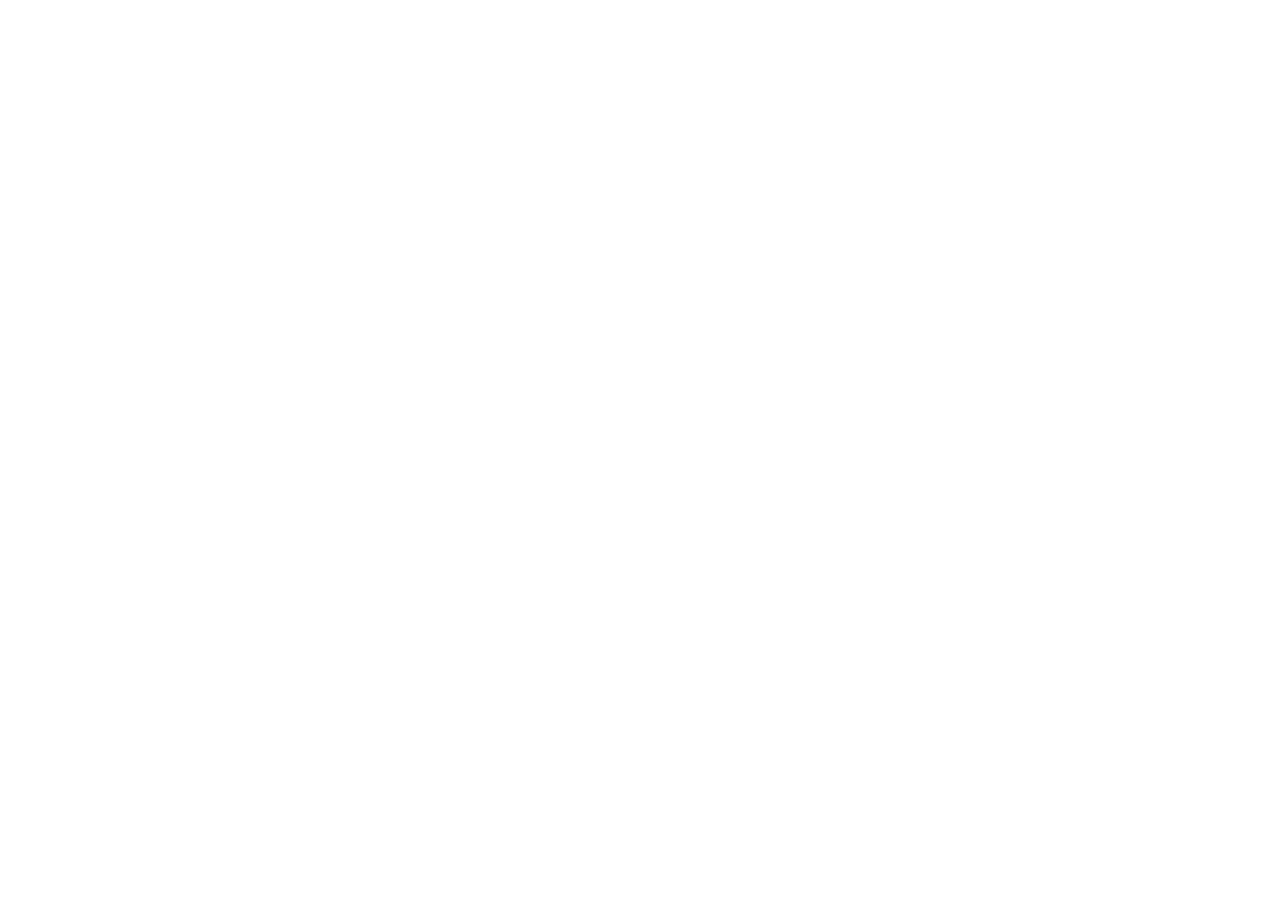
==== index.html @ ae908da1 "ibeamo" ====
<!DOCTYPE html>
<meta charset="UTF-8">
<title></title>

<html>
	<head>
	</head>

	<body>
		<script src="AudioContextMonkeyPatch.js" type="text/javascript"></script>
		<script src="buffer-loader.js" type="text/javascript"></script>
		<script src="main.js" type="text/javascript"></script>
	</body>

</html>
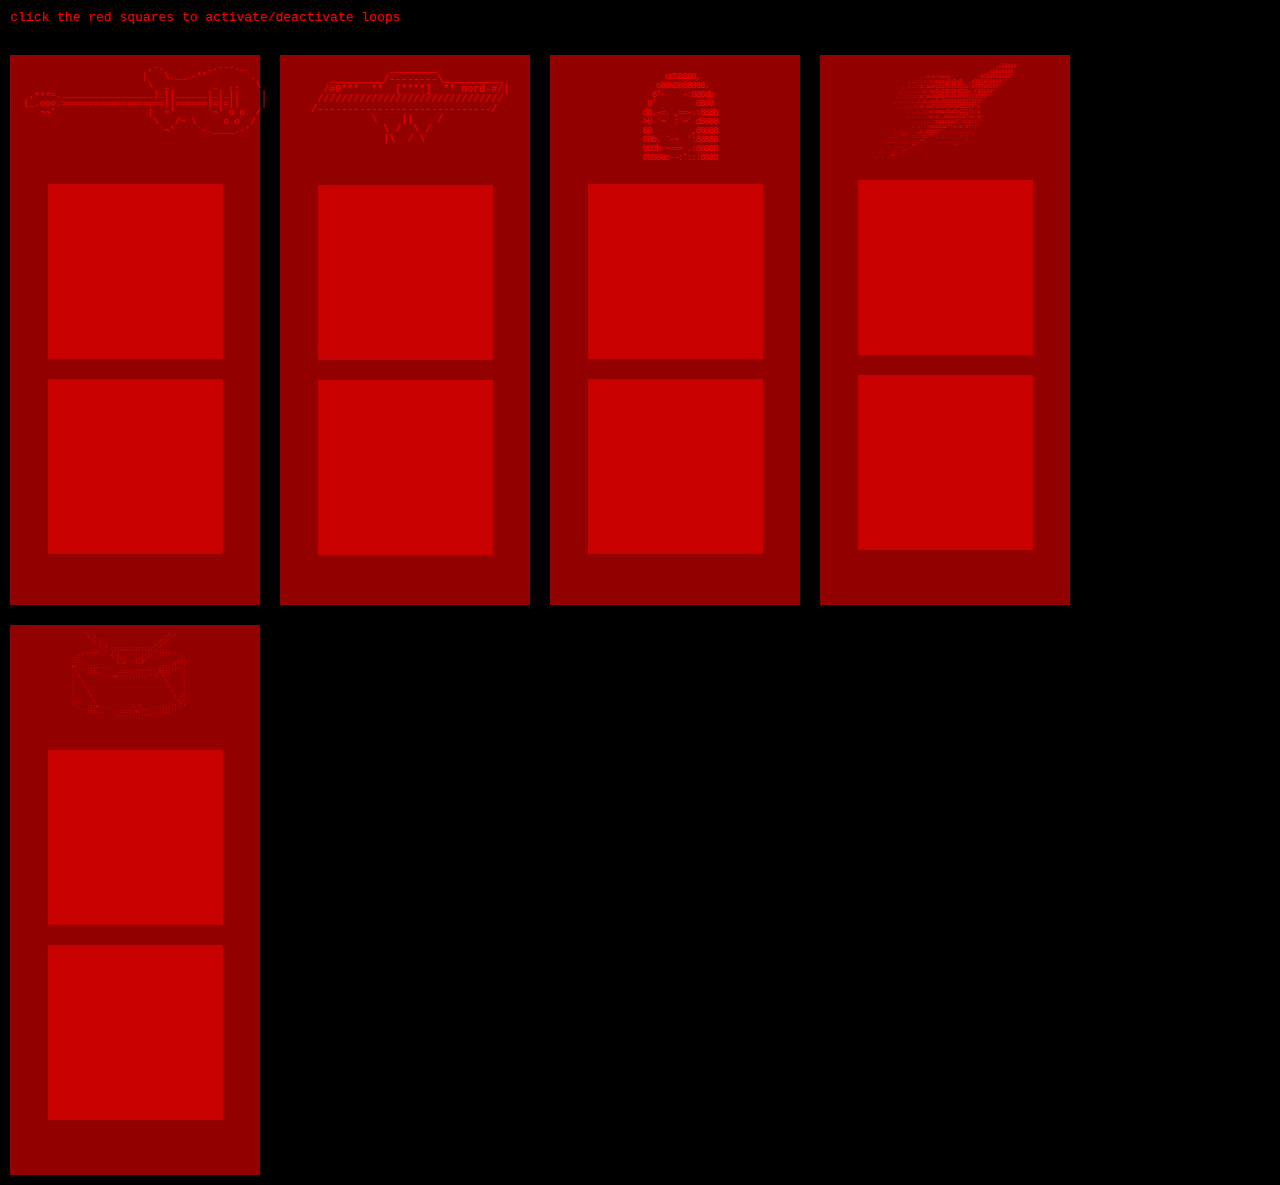
==== commit 1e22dddb: "instructions" ====
--- a/index.html
+++ b/index.html
@@ -1,15 +1,149 @@
 <!DOCTYPE html>
 <meta charset="UTF-8">
-<title></title>
+<link href="./style.css" rel="stylesheet" type="text/css">
 
 <html>
+<!-- RED (prev liveremix) by David Su
+      1/5/2014
+  -->
 	<head>
+    <title>ghastly</title>
 	</head>
 
 	<body>
-		<script src="AudioContextMonkeyPatch.js" type="text/javascript"></script>
-		<script src="buffer-loader.js" type="text/javascript"></script>
+    <div class="opening">click the red squares to activate/deactivate loops</div>
+  <div id="bg">
+    <div id="ctrl">
+    </div>
+		<!--ASCII drawings from http://www.chris.com/ascii/index.php?art=music/musical%20instruments-->
+		<div id="guit" class="channel">
+			<div class="ch_desc" id="guit_desc">
+			<pre>
+                         ,-.        _.---._                
+                        |  `\.__.-''       `.                    
+                         \  _        _  ,.   \                
+   ,+++=._________________)_||______|_|_||    |                 
+  (_.ooo.===================||======|=|=||    |     
+     ~~'                 |  ~'      `~' o o  /                  
+                          \   /~`\     o o  /               
+                           `~'    `-.____.-'  
+                       </pre></div>
+			<div id="guit1" class="track"></div>
+			<div id="guit2" class="track"></div>
+		</div>
+		<div id="bass" class="channel">
+			<div class="ch_desc" id="bass_desc">
+			<pre>
+              ________
+    _________/--------\__________
+   /#0***  **  [****]  ** nord-#/|
+  ///////////////////////////////
+ /-----------------------------/
+           \    ||    /
+             \ /  \ /
+             |\  / \
+
+</pre></div>
+			<div id="bass1" class="track"></div>
+			<div id="bass2" class="track"></div>
+		</div>
+		<div id="vox" class="channel">
+			<div class="ch_desc" id="vox_desc">
+				<!--<pre>
+   
+    ,
+    ,iIi,
+    (((()))
+    ))o_o((
+    '\=/'
+
+				</pre>-->
+
+				<pre>  
+         o8%8888,    
+       o88%8888888.  
+      8'-    -:8888b   
+     8'         8888  
+    d8.-=. ,==-.:888b  
+    >8 `~` :`~' d8888   
+    88         ,88888   
+    88b. `-~  ':88888  
+    888b ~==~ .:88888 
+    88888o--:':::8888   </pre></div>
+			<div id="vox1" class="track"></div>
+			<div id="vox2" class="track"></div>
+		</div>
+		<div id="fx" class="channel">
+			<div class="ch_desc" id="fx_desc">
+				<pre>
+                                                   ___ 
+                                                  ,o88888 
+                                               ,o8888888' 
+                         ,:o:o:oooo.        ,8O88Pd8888" 
+                     ,.::.::o:ooooOoOoO. ,oO8O8Pd888'" 
+                   ,.:.::o:ooOoOoOO8O8OOo.8OOPd8O8O" 
+                  , ..:.::o:ooOoOOOO8OOOOo.FdO8O8" 
+                 , ..:.::o:ooOoOO8O888O8O,COCOO" 
+                , . ..:.::o:ooOoOOOO8OOOOCOCO" 
+                 . ..:.::o:ooOoOoOO8O8OCCCC"o 
+                    . ..:.::o:ooooOoCoCCC"o:o 
+                    . ..:.::o:o:,cooooCo"oo:o: 
+                 `   . . ..:.:cocoooo"'o:o:::' 
+                 .`   . ..::ccccoc"'o:o:o:::' 
+                :.:.    ,c:cccc"':.:.:.:.:.' 
+              ..:.:"'`::::c:"'..:.:.:.:.:.' 
+            ...:.'.:.::::"'    . . . . .' 
+           .. . ....:."' `   .  . . '' 
+         . . . ...."' 
+         .. . ."'     
+        .             
+				
+
+				</pre></div>
+			<div id="fx1" class="track"></div>
+			<div id="fx2" class="track"></div>
+		</div>
+		<div id="perc" class="channel">
+			<div class="ch_desc" id="perc_desc">
+				<pre>
+            ,                           ,
+            `\`\                       /'/'
+              `\`\                   /'/'
+                `\`\ ............. /'/'
+           ..,;;;;`\`\'''''''''''/'/';;;,..                     
+        .:''        `\`\_     _/'/'       ``;.                   
+        :::.          `(_)   (_)'         ,;;:                   
+        n:.``;;;,....            ....,;;;'',::  
+        :\ ``;;;;. ````::::::::'''''.n;;;''  :                   
+        : \      ```::n::::::::::'''/ \      :                
+        :  \                           \     :                   
+        :   \                           \    :                   
+        :    \                           \   :                   
+        :     \                           \ /;                   
+        ::.    \                           \;:
+        `:.``:::v....       \ /   ....;;;''.;' 
+           ``:::... ```::::::v:''' ...;;;''  
+                  ````::::::::::''''            
+				</pre></div>
+			<div id="perc1" class="track"></div>
+			<div id="perc2" class="track"></div>
+		</div>
+  </div> <!--end bg-->
+		<!--<script src="./lib/timbre-13.8.03.min.js" type="text/javascript"></script>
+		<script src="./lib/jqurey-1.10.2.min.js" type="text/javascript"></script>-->
+    <script src="./lib/buffer-loader.js" type="text/javascript"></script>
+    <script src="./lib/AudioContextMonkeyPatch.js" type="text/javascript"></script>
 		<script src="main.js" type="text/javascript"></script>
+    <!--google analytics-->
+    <script>
+      (function(i,s,o,g,r,a,m){i['GoogleAnalyticsObject']=r;i[r]=i[r]||function(){
+      (i[r].q=i[r].q||[]).push(arguments)},i[r].l=1*new Date();a=s.createElement(o),
+      m=s.getElementsByTagName(o)[0];a.async=1;a.src=g;m.parentNode.insertBefore(a,m)
+      })(window,document,'script','//www.google-analytics.com/analytics.js','ga');
+
+      ga('create', 'UA-42212505-1', 'usdivad.com');
+      ga('send', 'pageview');
+    </script>
 	</body>
 
 </html>--- a/style.css
+++ b/style.css
@@ -0,0 +1,88 @@
+.channel {
+	width: 250px;
+	height: 550px;
+	background-color: #920000;
+	float:left;
+	margin: 10px;
+}
+
+.ch_desc {
+	font-family: monospace;
+	/*text-align: center;*/
+	margin: auto;
+	font-size: 8px;
+	line-height: 100%;
+	/*font-weight: bold;*/
+	color: red;
+	margin-bottom: 20px;
+	height: 100px;
+}
+
+.opening {
+	margin-left: 10px;
+	margin-top: 10px;
+	font-family:monospace;
+	color: red;
+}
+
+#guit_desc {
+	width: 245px;
+	font-size: 9px;
+}
+
+#bass_desc {
+	width: 200px;
+	font-size: 10px;
+}
+
+#vox_desc {
+	width: 100px;
+	font-size: 9px;
+	letter-spacing: -1px;
+
+}
+
+#fx_desc {
+	width: 200px;
+	font-size: 5px;
+}
+
+#perc_desc {
+	width: 175px;
+	font-size: 5px;
+}
+
+.track {
+	width: 175px;
+	height: 175px;
+	background-color: red;
+	margin: 20px auto;
+	opacity: 0.5;
+}
+
+.track:active {
+	opacity: 1;
+}
+
+/*
+#ctrl {
+	width: 250px;
+	height: 50px;
+	background-color: #B60101;
+	margin: 10px 550px;
+	opacity: 1;
+}
+
+#ctrl:active {
+	opacity: 0.5;
+}
+*/
+
+#bg {
+	margin-top: 20px;
+}
+
+body {
+	background-color: black;
+	margin: 0 auto;
+}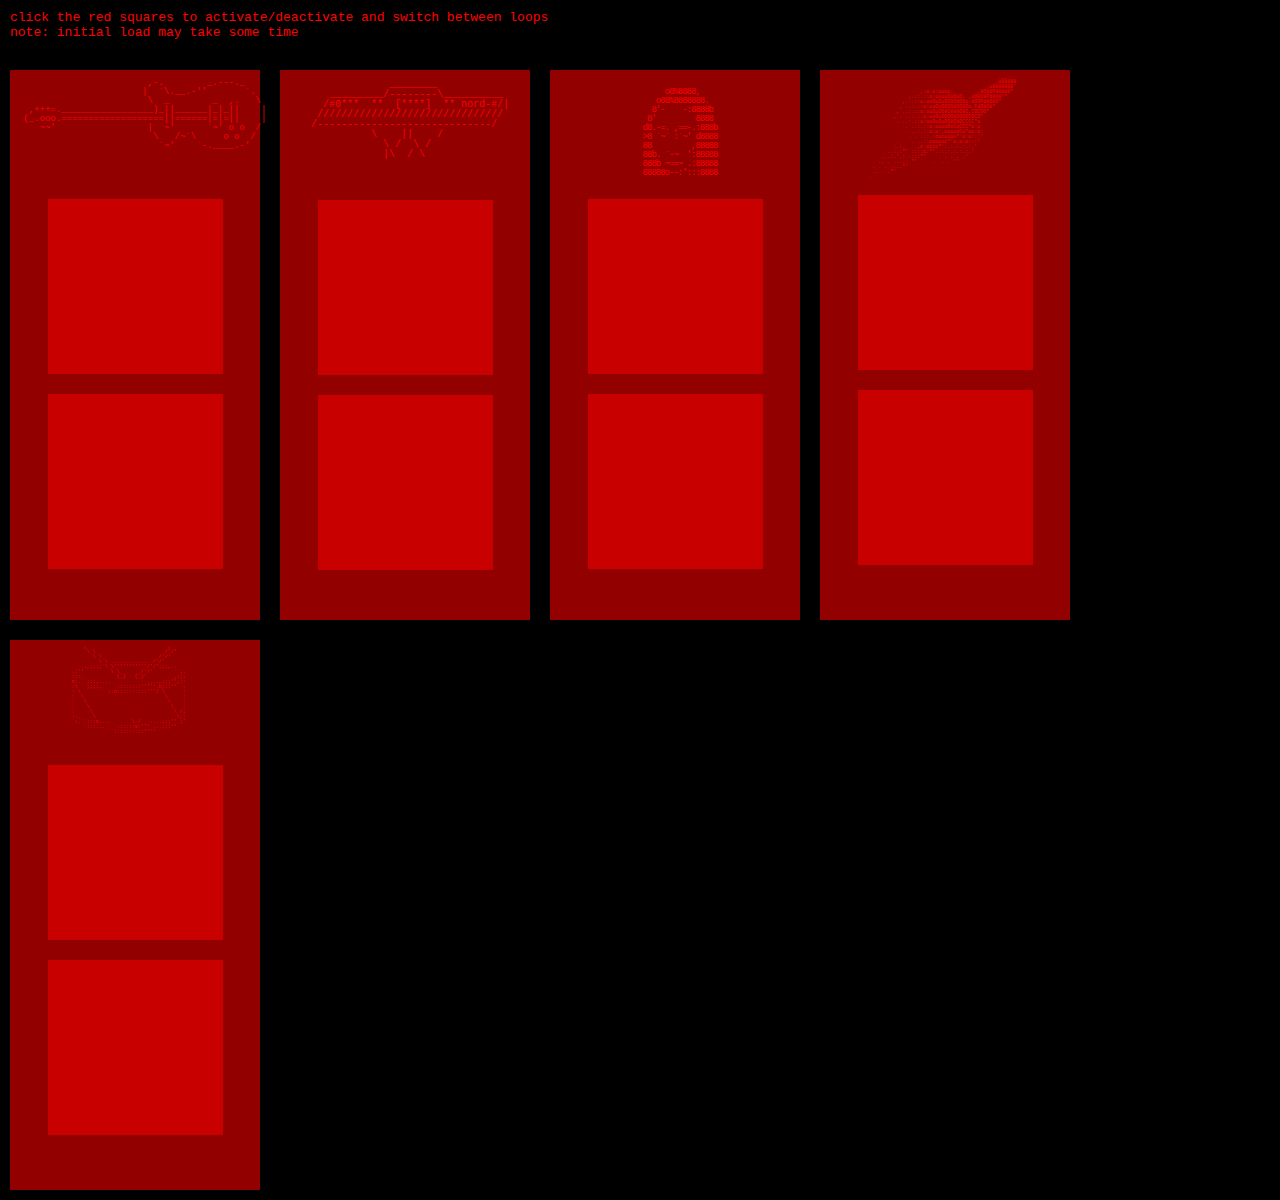
==== commit fe26e8ca: "update instr" ====
--- a/index.html
+++ b/index.html
@@ -11,7 +11,7 @@
 	</head>
 
 	<body>
-    <div class="opening">click the red squares to activate/deactivate loops</div>
+    <div class="opening">click the red squares to activate/deactivate and switch between loops<br>note: initial load may take some time</div>
   <div id="bg">
     <div id="ctrl">
     </div>
